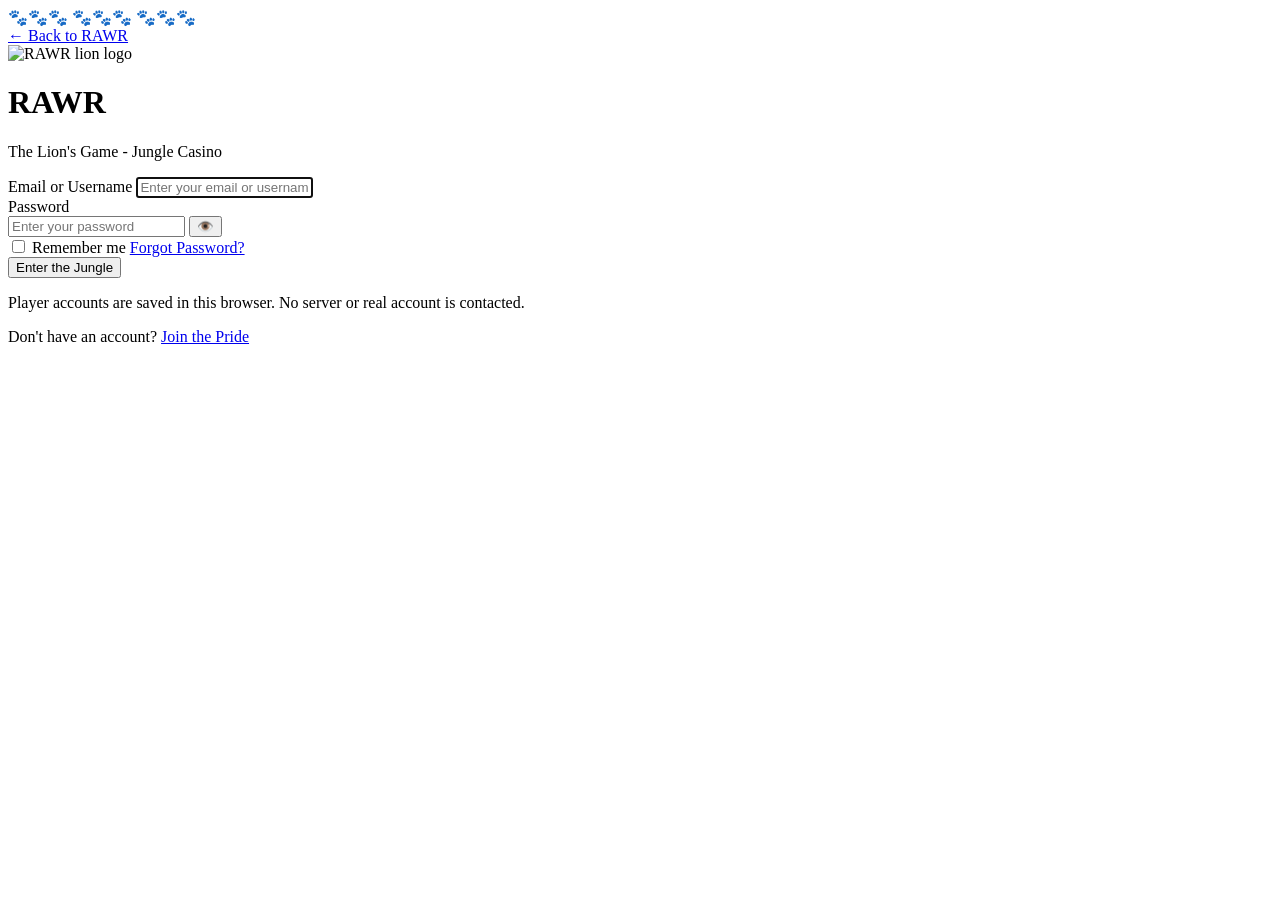
==== pages/auth/login.html @ 50ea26bc "Add files via upload" ====
<!doctype html>
<html lang="en">
<head>
  <meta charset="utf-8">
  <meta name="viewport" content="width=device-width, initial-scale=1">
  <base href="../../">
  <meta name="description" content="Sign in to the RAWR Casino frontend portfolio demo.">
  <title>RAWR - Join the Pride | Login</title>
  <link rel="preconnect" href="https://fonts.googleapis.com">
  <link rel="preconnect" href="https://fonts.gstatic.com" crossorigin>
  <link href="https://fonts.googleapis.com/css2?family=Poppins:wght@400;600;700;900&display=swap" rel="stylesheet">
  <link rel="stylesheet" href="css/common.css">
  <link rel="stylesheet" href="css/auth.css">
  <script src="js/pages/demo-state.js" defer></script>
  <script src="js/pages/auth.js" defer></script>
</head>
<body class="auth-page" data-page="login">
  <div class="auth-bg" aria-hidden="true"></div>
  <div class="floating-paws" aria-hidden="true">
    <span class="paw">🐾</span><span class="paw">🐾</span><span class="paw">🐾</span>
    <span class="paw">🐾</span><span class="paw">🐾</span><span class="paw">🐾</span>
    <span class="paw">🐾</span><span class="paw">🐾</span><span class="paw">🐾</span>
  </div>

  <a href="index.html" class="back-home">← <span class="back-home-text">Back to RAWR</span></a>

  <main class="auth-container" aria-labelledby="auth-title">
    <div class="logo-header">
      <div class="lion-emoji"><img src="assets/logo.png" alt="RAWR lion logo"></div>
      <h1 id="auth-title">RAWR</h1>
      <p>The Lion's Game - Jungle Casino</p>
    </div>

    <form action="#" method="post" class="auth-form" id="login-form">
      <div class="form-group">
        <label for="username">Email or Username</label>
        <input type="text" id="username" name="username" autocomplete="username" placeholder="Enter your email or username" required autofocus>
      </div>

      <div class="form-group password-group">
        <label for="password">Password</label>
        <div class="password-input-wrap">
          <input type="password" id="password" name="password" autocomplete="current-password" placeholder="Enter your password" required>
          <button type="button" class="password-toggle" data-toggle-password="password" aria-label="Show password">👁️</button>
        </div>
      </div>

      <div class="form-options">
        <label class="remember-me"><input type="checkbox" name="remember" id="remember"> Remember me</label>
        <span class="forgot-password"><a href="#" data-forgot-password>Forgot Password?</a></span>
      </div>

      <button type="submit" class="btn btn-primary">Enter the Jungle</button>
    </form>

    <p class="auth-storage-note">Player accounts are saved in this browser. No server or real account is contacted.</p>

    <div class="switch-page">
      <p>Don't have an account? <a href="pages/auth/register.html">Join the Pride</a></p>
    </div>
  </main>

  <div class="demo-notice notification" id="demo-notice" role="status" aria-live="polite"></div>
</body>
</html>
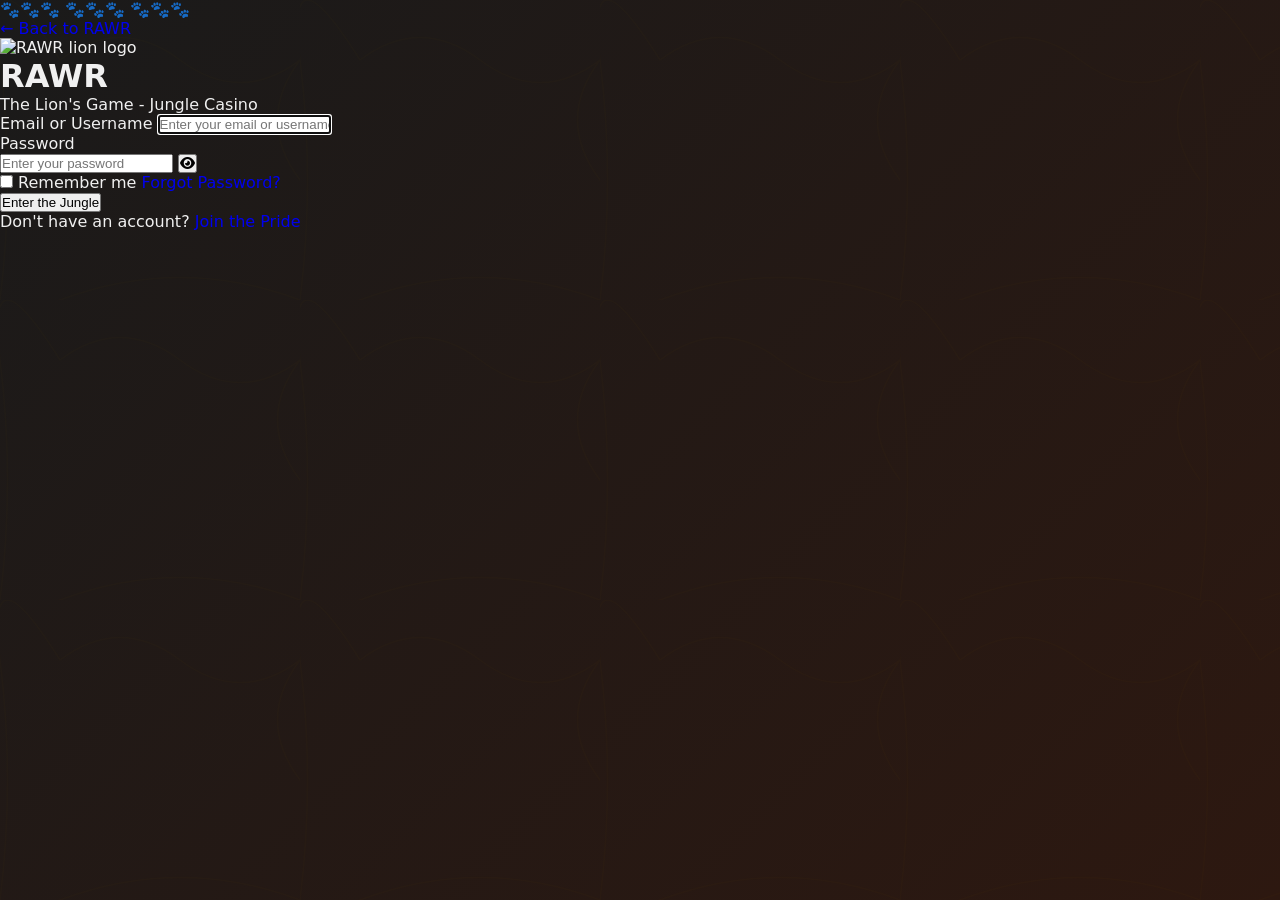
==== commit e9fb2f62: "Add files via upload" ====
--- a/pages/auth/login.html
+++ b/pages/auth/login.html
@@ -10,6 +10,7 @@
   <link rel="preconnect" href="https://fonts.gstatic.com" crossorigin>
   <link href="https://fonts.googleapis.com/css2?family=Poppins:wght@400;600;700;900&display=swap" rel="stylesheet">
   <link rel="stylesheet" href="css/common.css">
+  <link rel="stylesheet" href="https://cdnjs.cloudflare.com/ajax/libs/font-awesome/6.4.0/css/all.min.css">
   <link rel="stylesheet" href="css/auth.css">
   <script src="js/pages/demo-state.js" defer></script>
   <script src="js/pages/auth.js" defer></script>
@@ -41,7 +42,7 @@
         <label for="password">Password</label>
         <div class="password-input-wrap">
           <input type="password" id="password" name="password" autocomplete="current-password" placeholder="Enter your password" required>
-          <button type="button" class="password-toggle" data-toggle-password="password" aria-label="Show password">👁️</button>
+          <button type="button" class="password-toggle" data-toggle-password="password" aria-label="Show password"><i class="fas fa-eye" aria-hidden="true"></i></button>
         </div>
       </div>
 
@@ -53,7 +54,6 @@
       <button type="submit" class="btn btn-primary">Enter the Jungle</button>
     </form>
 
-    <p class="auth-storage-note">Player accounts are saved in this browser. No server or real account is contacted.</p>
 
     <div class="switch-page">
       <p>Don't have an account? <a href="pages/auth/register.html">Join the Pride</a></p>
